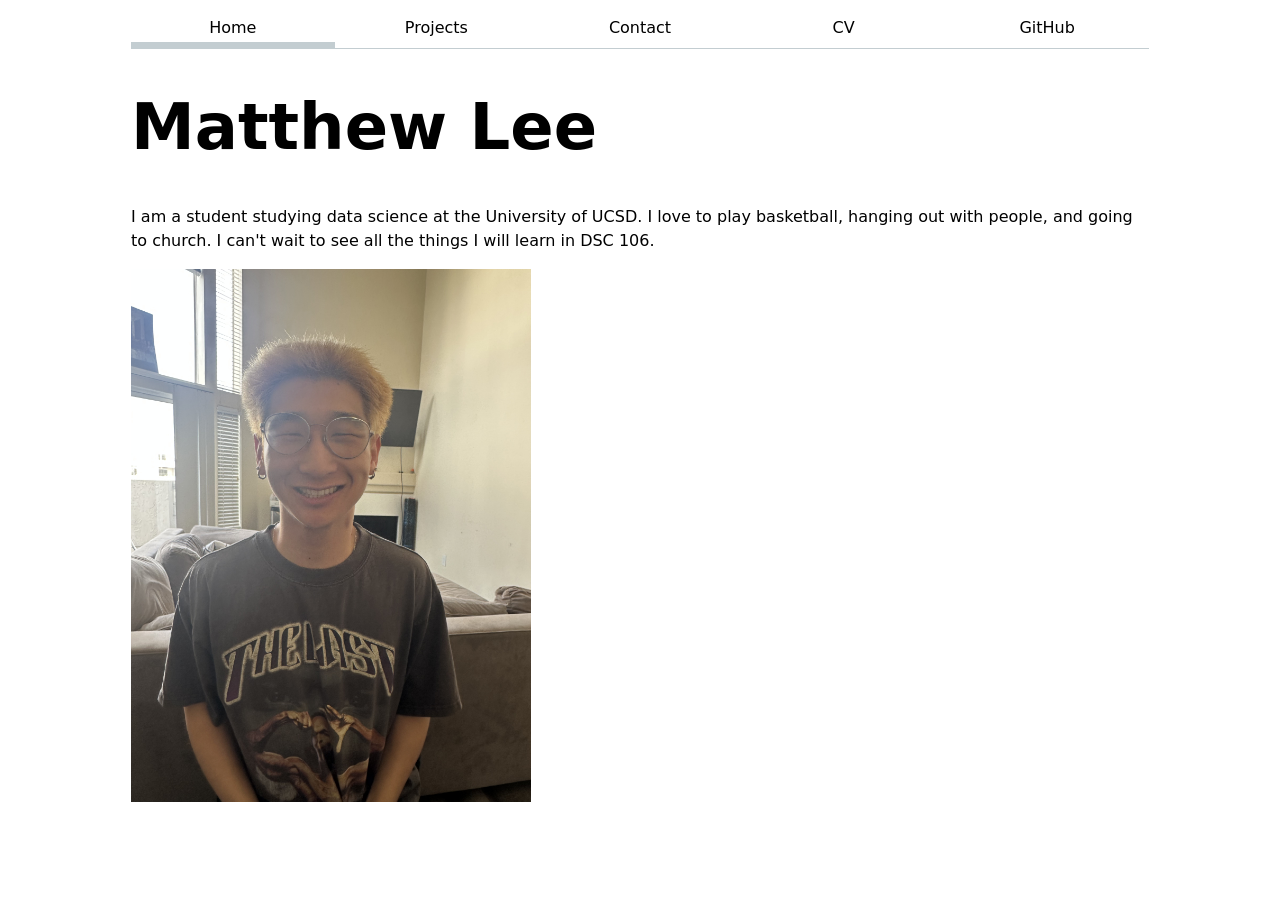
==== index.html @ 47ae9aaa "update index" ====
<!DOCTYPE html>
<html lang="en">
<head>
    <meta charset="UTF-8">
    <meta name="viewport" content="width=device-width, initial-scale=1.0">
    <link rel="stylesheet" href="style.css">
    <title>Matthew Lee: Personal site and portfolio</title>
</head>
<body>

    <nav>
        <a class="current" href="index.html">Home</a>
        <a href="projects/index.html">Projects</a>
        <a href="contact/index.html">Contact</a>
        <a href="resume/index.html">CV</a>
        <a href="https://github.com/matthewlee" target="_blank" rel="noopener noreferrer">GitHub</a>
    </nav>

    <h1>Matthew Lee</h1>

    <p>
        I am a student studying data science at the University of UCSD. I love to play basketball, hanging out with people, and going to church. I can't wait to see all the things I will learn in DSC 106.
    </p>

    <img src="images/IMG_7869.jpg" alt="Photo of Matthew Lee" width="400">

</body>
</html>
---- style.css ----
:root {
  --color-accent: #d9468f;
  --color-border: #c3cdd1;
}

html {
  accent-color: var(--color-accent);
}

body {
  /* Set line height to 1.5 times the font size and use the OS UI font. */
  font: 100%/1.5 system-ui;
  max-width: 100ch;
  margin-left: auto;
  margin-right: auto;
  margin-inline: auto;
  padding-left: 1em;
  padding-right: 1em;
  padding-inline: 1em;
}

nav ul,
nav li {
  display: contents;
}

nav {
  display: flex;
  margin-bottom: 1.5rem;
  border-bottom: 1px solid var(--color-border);
}

nav a {
  flex: 1;
  text-decoration: none;
  color: inherit;
  text-align: center;
  padding: 0.5em;
}

nav a.current {
  border-bottom: 0.4em solid var(--color-border);
  padding-bottom: 0.1em;
}

nav a:hover {
  border-bottom: 0.4em solid var(--color-accent);
  background-color: #fce7f3;
  padding-bottom: 0.1em;
}

input,
textarea,
button {
  font: inherit;
}

form {
  display: grid;
  grid-template-columns: auto 1fr;
  gap: 1em;
}

form label {
  display: grid;
  grid-template-columns: subgrid;
  grid-column: 1 / -1;
}

form input,
form textarea,
form button {
  width: 100%;
  box-sizing: border-box;
}

form button {
  grid-column: 1 / -1;
}

.projects {
  display: grid;
  grid-template-columns: repeat(auto-fill, minmax(15em, 1fr));
  gap: 1em;
}

.projects > article {
  display: grid;
  grid-template-rows: subgrid;
  grid-row: span 3;
  gap: 1em;
}

.projects > article h2 {
  margin: 0;
}

.projects > article img {
  width: 100%;
  height: auto;
}

h1 {
  font-size: 400%;
}

h1,
h2,
h3,
h4,
h5,
h6 {
  line-height: 1.1;
  text-wrap: balance;
}
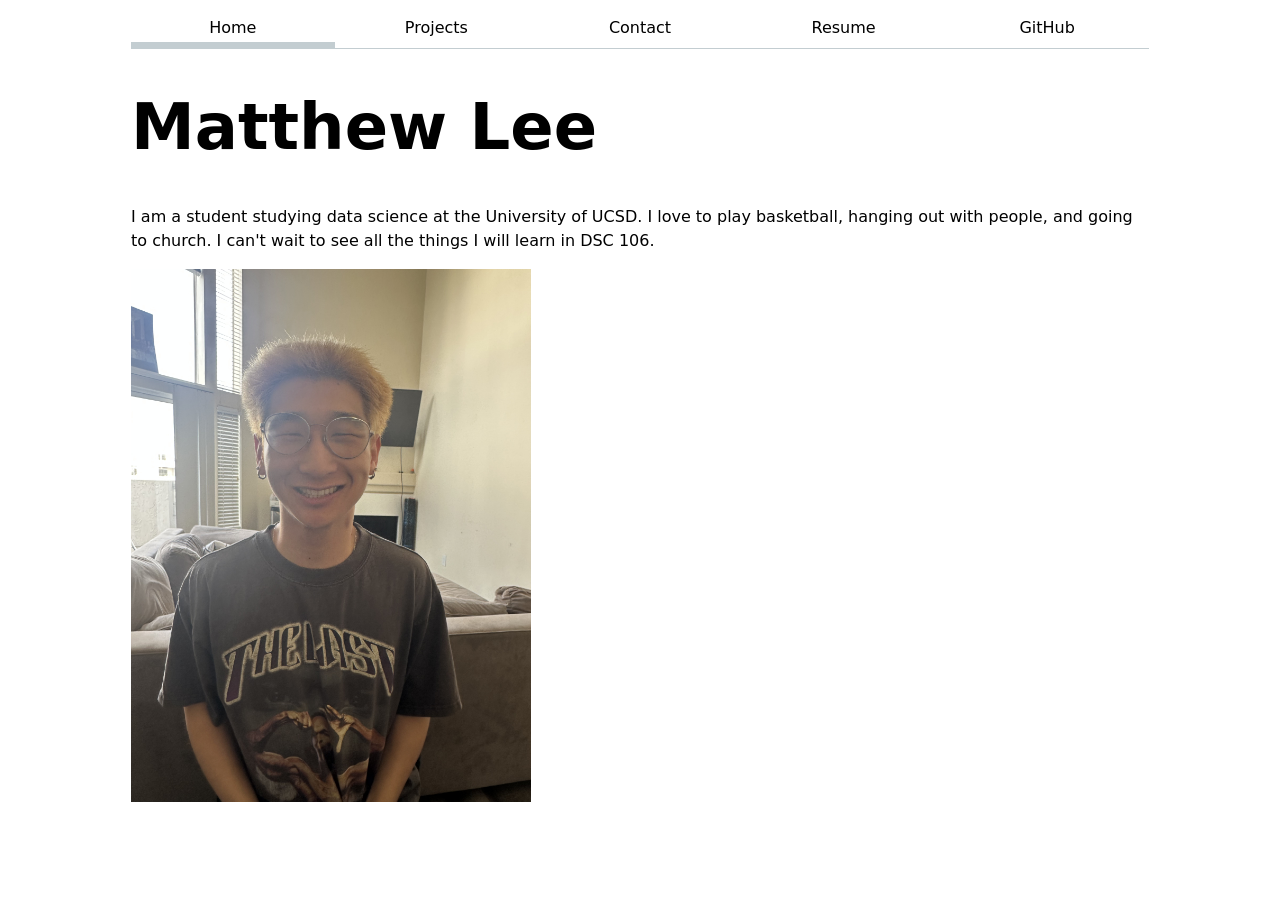
==== commit 8e997a4c: "updated resume button" ====
--- a/index.html
+++ b/index.html
@@ -12,7 +12,7 @@
         <a class="current" href="index.html">Home</a>
         <a href="projects/index.html">Projects</a>
         <a href="contact/index.html">Contact</a>
-        <a href="resume/index.html">CV</a>
+        <a href="resume/index.html">Resume</a>
         <a href="https://github.com/matthewlee" target="_blank" rel="noopener noreferrer">GitHub</a>
     </nav>
 
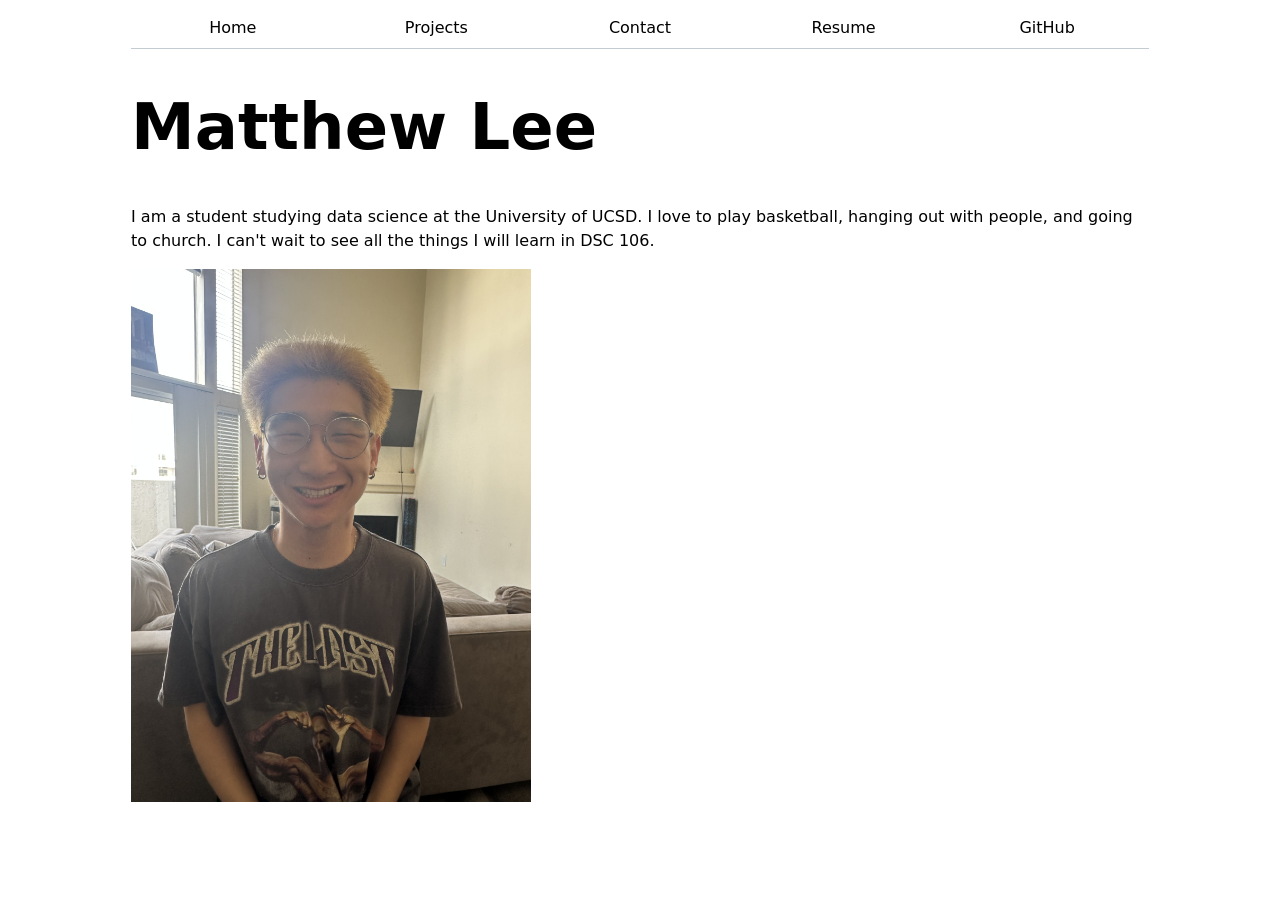
==== commit d3117f0f: "javas" ====
--- a/index.html
+++ b/index.html
@@ -4,17 +4,10 @@
     <meta charset="UTF-8">
     <meta name="viewport" content="width=device-width, initial-scale=1.0">
     <link rel="stylesheet" href="style.css">
+    <script src="global.js" defer></script>
     <title>Matthew Lee: Personal site and portfolio</title>
 </head>
 <body>
-
-    <nav>
-        <a class="current" href="index.html">Home</a>
-        <a href="projects/index.html">Projects</a>
-        <a href="contact/index.html">Contact</a>
-        <a href="resume/index.html">Resume</a>
-        <a href="https://github.com/matthewlee" target="_blank" rel="noopener noreferrer">GitHub</a>
-    </nav>
 
     <h1>Matthew Lee</h1>
 
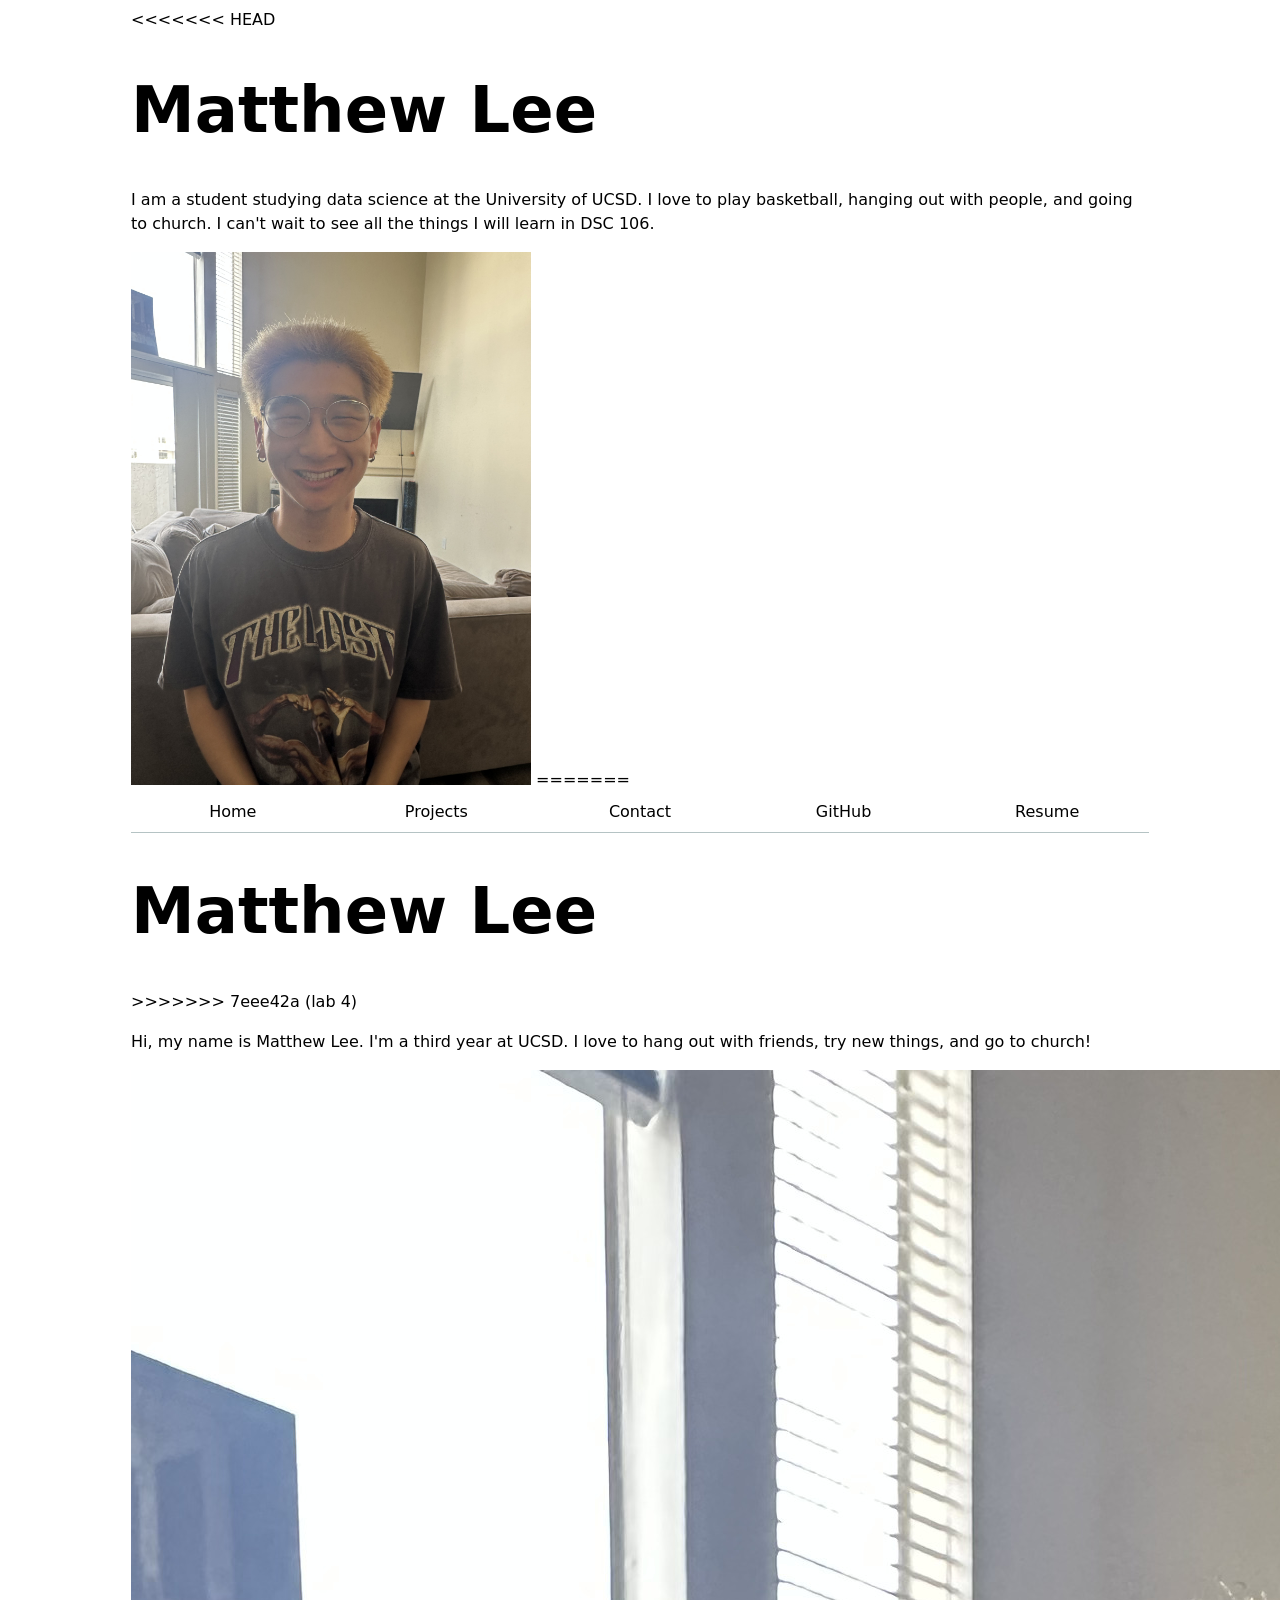
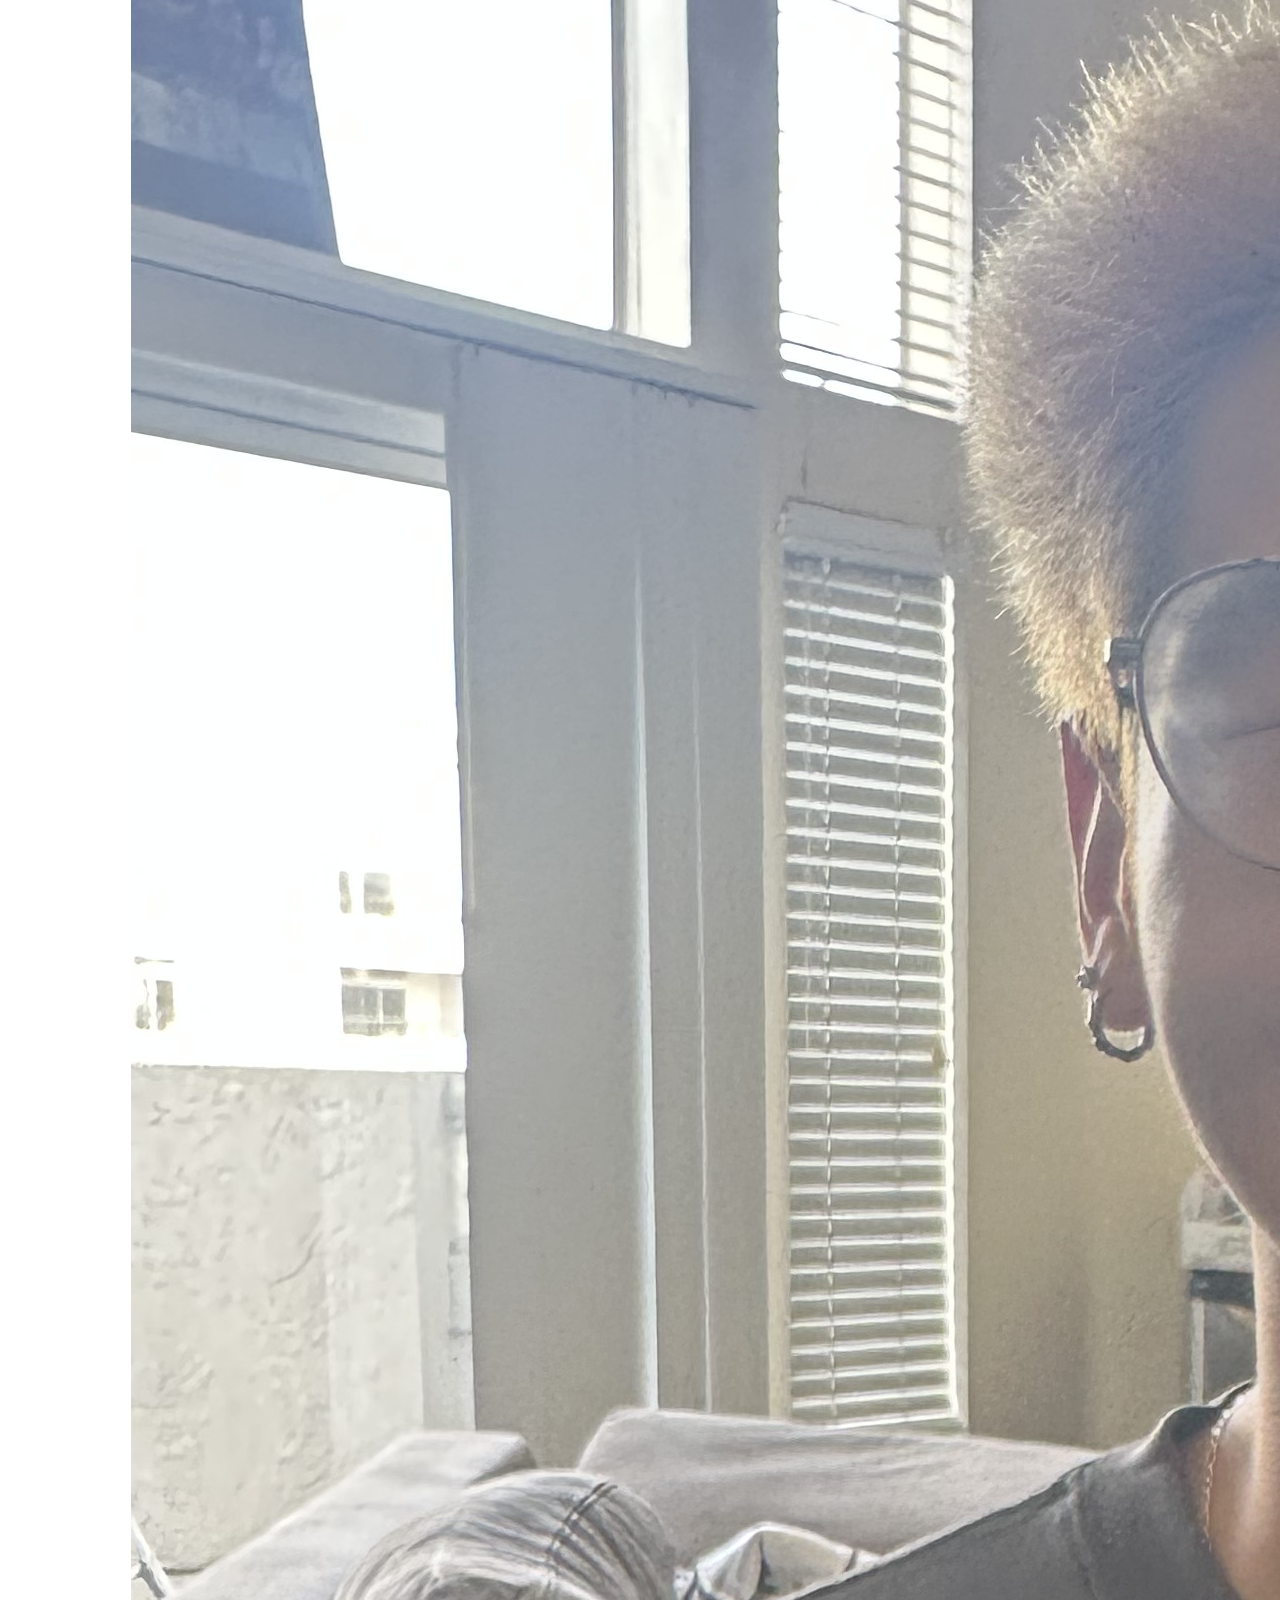
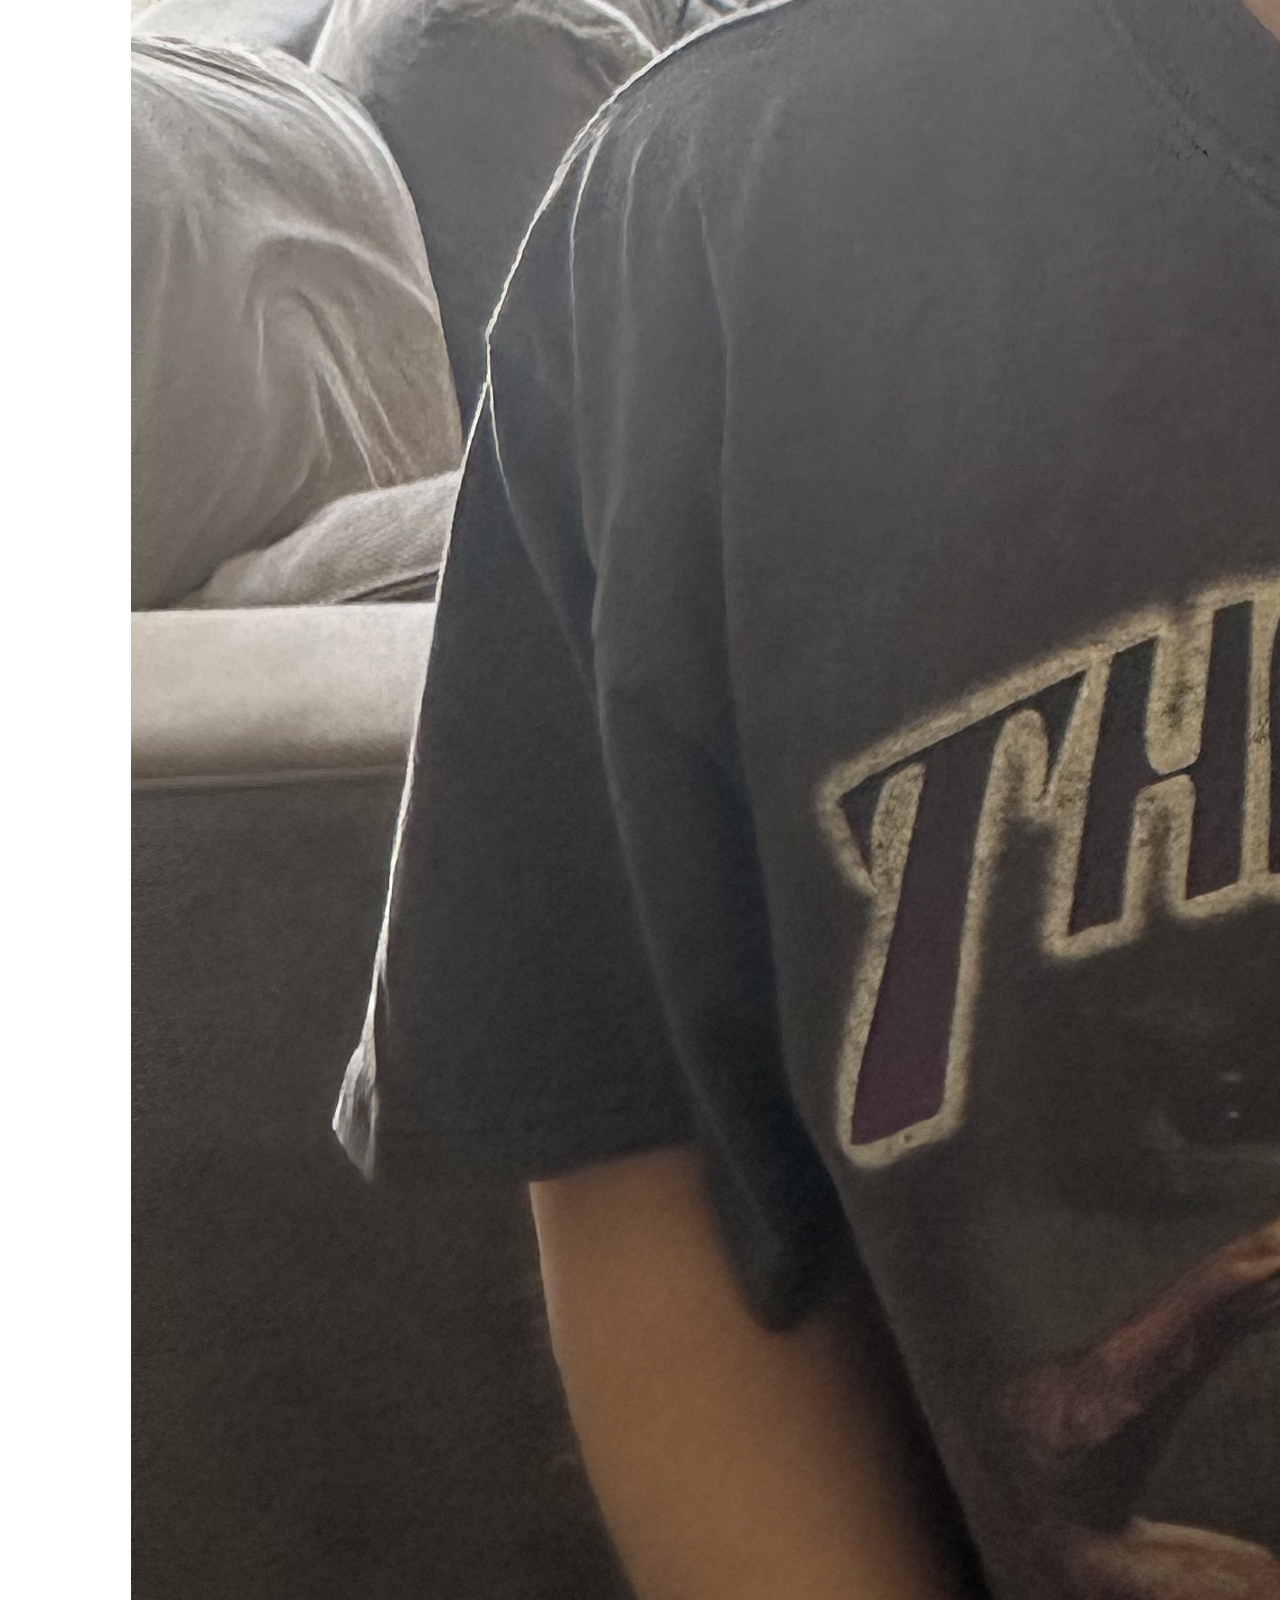
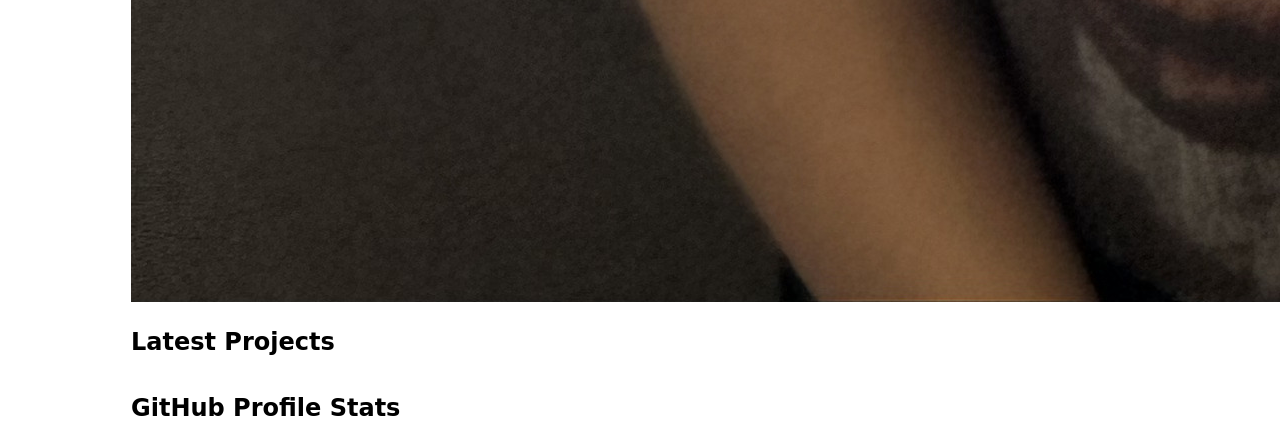
==== commit 1287efd6: "lab 4" ====
--- a/index.html
+++ b/index.html
@@ -1,6 +1,7 @@
 <!DOCTYPE html>
 <html lang="en">
 <head>
+<<<<<<< HEAD
     <meta charset="UTF-8">
     <meta name="viewport" content="width=device-width, initial-scale=1.0">
     <link rel="stylesheet" href="style.css">
@@ -16,6 +17,34 @@
     </p>
 
     <img src="images/IMG_7869.jpg" alt="Photo of Matthew Lee" width="400">
+=======
+  <meta charset="UTF-8">
+  <meta name="viewport" content="width=device-width, initial-scale=1.0">
+  <title>Matthew Lee: Personal site and portfolio</title>
+  <link rel="stylesheet" href="style.css">
+</head>
+<body>
+  <nav>
+    <a href="./">Home</a>
+    <a href="./projects/">Projects</a>
+    <a href="./contact/">Contact</a>
+    <a href="https://github.com/mxxthewlee" target="_blank">GitHub</a>
+    <a href="./resume/">Resume</a>
+  </nav>
 
+  <h1>Matthew Lee</h1>
+>>>>>>> 7eee42a (lab 4)
+
+  <p>Hi, my name is Matthew Lee. I'm a third year at UCSD. I love to hang out with friends, try new things, and go to church!</p>
+
+  <img src="images/IMG_7869.jpg" alt="Photo of Matthew Lee">
+
+  <h2>Latest Projects</h2>
+  <div class="projects"></div>
+
+  <h2>GitHub Profile Stats</h2>
+  <div id="profile-stats"></div>
+
+  <script src="index.js" type="module" defer></script>
 </body>
 </html>
--- a/style.css
+++ b/style.css
@@ -1,9 +1,9 @@
 :root {
   --color-accent: #d9468f;
-  --color-border: #c3cdd1;
 }
 
 html {
+  color-scheme: light dark;
   accent-color: var(--color-accent);
 }
 
@@ -25,9 +25,10 @@
 }
 
 nav {
+  --border-color: oklch(50% 10% 200 / 40%);
   display: flex;
   margin-bottom: 1.5rem;
-  border-bottom: 1px solid var(--color-border);
+  border-bottom: 1px solid var(--border-color);
 }
 
 nav a {
@@ -39,19 +40,30 @@
 }
 
 nav a.current {
-  border-bottom: 0.4em solid var(--color-border);
+  border-bottom: 0.4em solid var(--border-color);
   padding-bottom: 0.1em;
 }
 
 nav a:hover {
   border-bottom: 0.4em solid var(--color-accent);
-  background-color: #fce7f3;
+  background-color: color-mix(in oklch, var(--color-accent), canvas 85%);
   padding-bottom: 0.1em;
+}
+
+.color-scheme {
+  width: 100%;
+  font-size: 80%;
+  display: flex;
+  justify-content: flex-end;
+  align-items: center;
+  gap: 0.5em;
+  margin-top: 0.5rem;
 }
 
 input,
 textarea,
-button {
+button,
+select {
   font: inherit;
 }
 
--- a/style.css
+++ b/style.css
@@ -1,9 +1,9 @@
 :root {
   --color-accent: #d9468f;
-  --color-border: #c3cdd1;
 }
 
 html {
+  color-scheme: light dark;
   accent-color: var(--color-accent);
 }
 
@@ -25,9 +25,10 @@
 }
 
 nav {
+  --border-color: oklch(50% 10% 200 / 40%);
   display: flex;
   margin-bottom: 1.5rem;
-  border-bottom: 1px solid var(--color-border);
+  border-bottom: 1px solid var(--border-color);
 }
 
 nav a {
@@ -39,19 +40,30 @@
 }
 
 nav a.current {
-  border-bottom: 0.4em solid var(--color-border);
+  border-bottom: 0.4em solid var(--border-color);
   padding-bottom: 0.1em;
 }
 
 nav a:hover {
   border-bottom: 0.4em solid var(--color-accent);
-  background-color: #fce7f3;
+  background-color: color-mix(in oklch, var(--color-accent), canvas 85%);
   padding-bottom: 0.1em;
+}
+
+.color-scheme {
+  width: 100%;
+  font-size: 80%;
+  display: flex;
+  justify-content: flex-end;
+  align-items: center;
+  gap: 0.5em;
+  margin-top: 0.5rem;
 }
 
 input,
 textarea,
-button {
+button,
+select {
   font: inherit;
 }
 
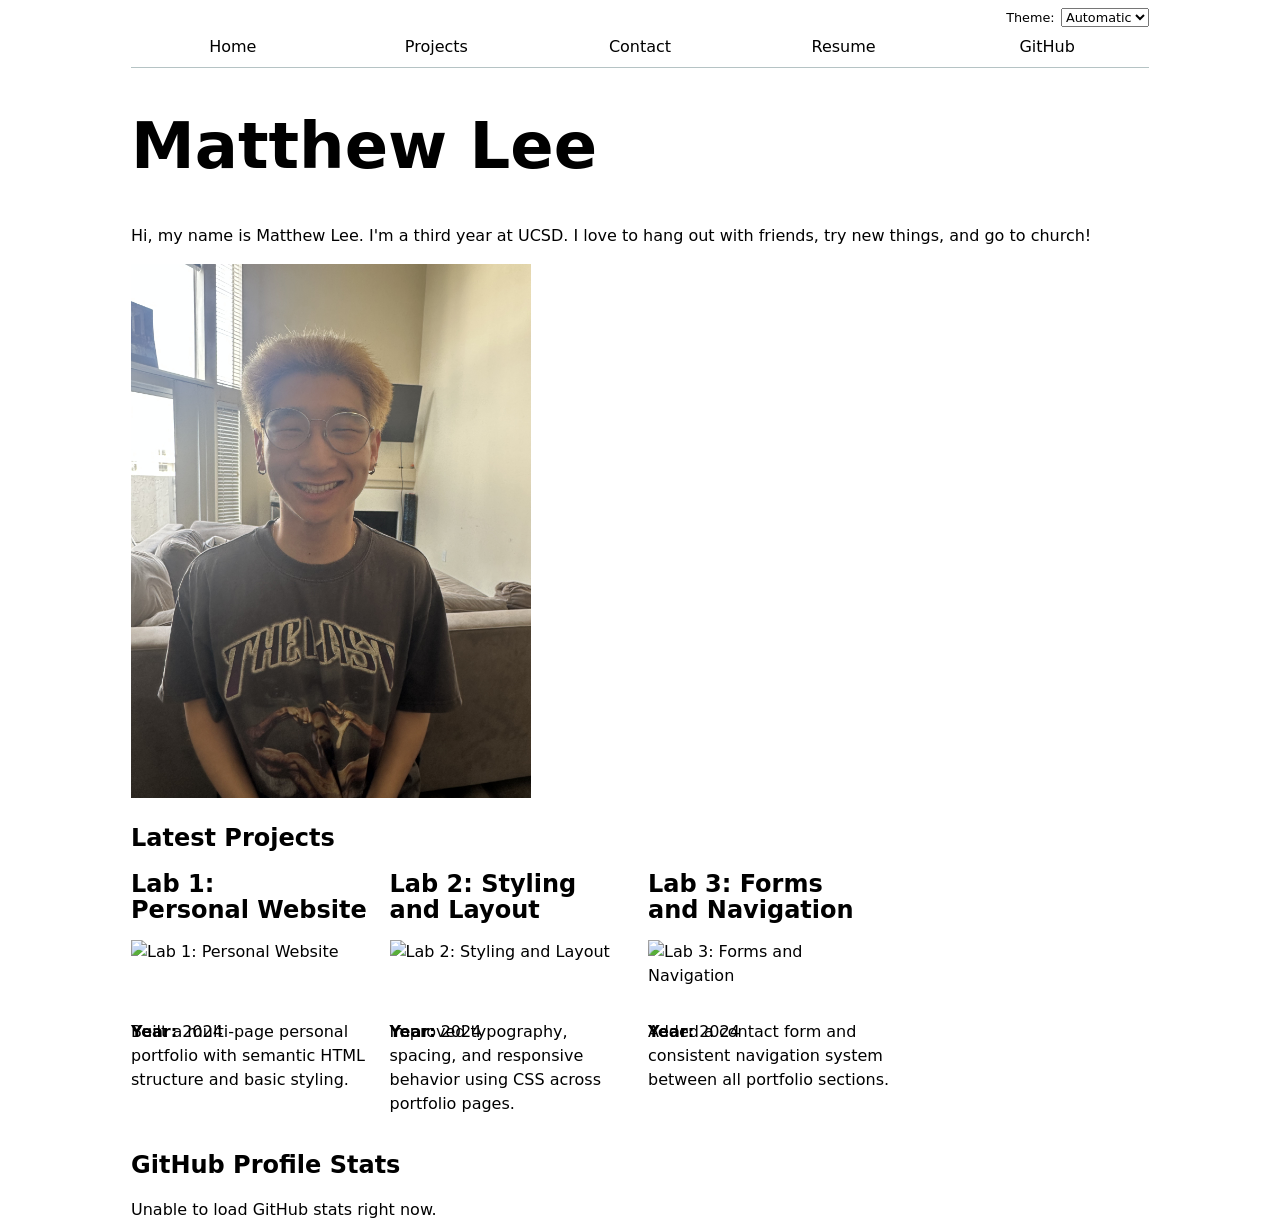
==== commit 01c27775: "lab 4 fixes" ====
--- a/index.html
+++ b/index.html
@@ -1,43 +1,17 @@
 <!DOCTYPE html>
 <html lang="en">
 <head>
-<<<<<<< HEAD
-    <meta charset="UTF-8">
-    <meta name="viewport" content="width=device-width, initial-scale=1.0">
-    <link rel="stylesheet" href="style.css">
-    <script src="global.js" defer></script>
-    <title>Matthew Lee: Personal site and portfolio</title>
-</head>
-<body>
-
-    <h1>Matthew Lee</h1>
-
-    <p>
-        I am a student studying data science at the University of UCSD. I love to play basketball, hanging out with people, and going to church. I can't wait to see all the things I will learn in DSC 106.
-    </p>
-
-    <img src="images/IMG_7869.jpg" alt="Photo of Matthew Lee" width="400">
-=======
   <meta charset="UTF-8">
   <meta name="viewport" content="width=device-width, initial-scale=1.0">
   <title>Matthew Lee: Personal site and portfolio</title>
   <link rel="stylesheet" href="style.css">
 </head>
 <body>
-  <nav>
-    <a href="./">Home</a>
-    <a href="./projects/">Projects</a>
-    <a href="./contact/">Contact</a>
-    <a href="https://github.com/mxxthewlee" target="_blank">GitHub</a>
-    <a href="./resume/">Resume</a>
-  </nav>
-
   <h1>Matthew Lee</h1>
->>>>>>> 7eee42a (lab 4)
 
   <p>Hi, my name is Matthew Lee. I'm a third year at UCSD. I love to hang out with friends, try new things, and go to church!</p>
 
-  <img src="images/IMG_7869.jpg" alt="Photo of Matthew Lee">
+  <img src="images/IMG_7869.jpg" alt="Photo of Matthew Lee" width="400">
 
   <h2>Latest Projects</h2>
   <div class="projects"></div>
@@ -45,6 +19,6 @@
   <h2>GitHub Profile Stats</h2>
   <div id="profile-stats"></div>
 
-  <script src="index.js" type="module" defer></script>
+  <script src="index.js" type="module"></script>
 </body>
 </html>
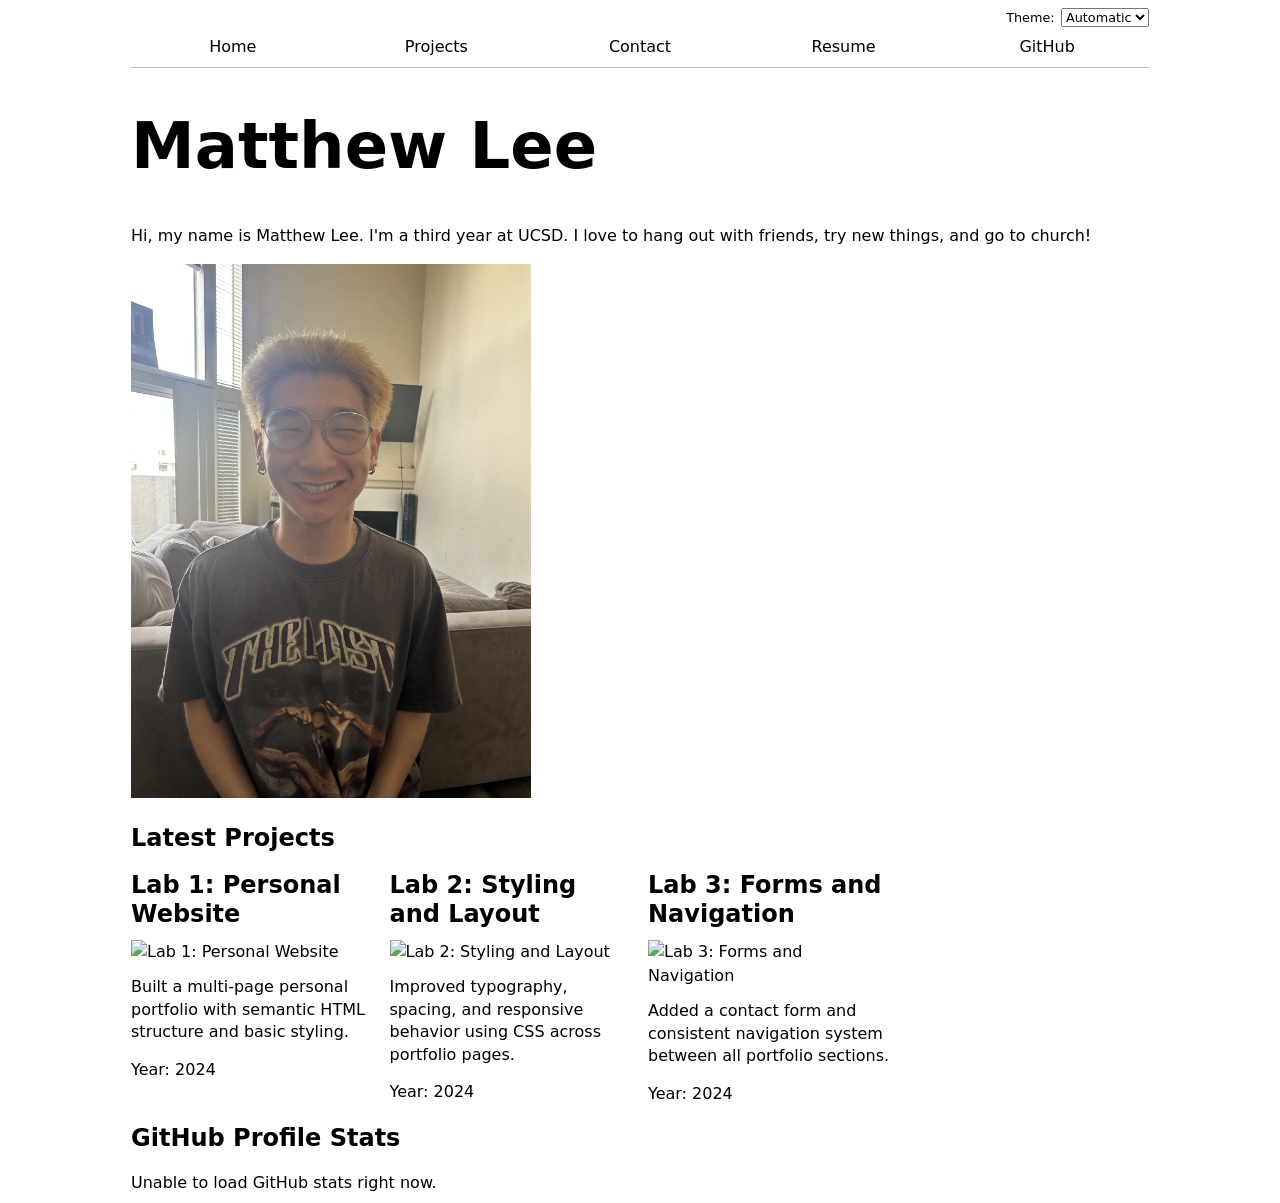
==== commit 8219cafc: "Bust cache for home CSS and JS assets" ====
--- a/index.html
+++ b/index.html
@@ -4,7 +4,7 @@
   <meta charset="UTF-8">
   <meta name="viewport" content="width=device-width, initial-scale=1.0">
   <title>Matthew Lee: Personal site and portfolio</title>
-  <link rel="stylesheet" href="style.css">
+  <link rel="stylesheet" href="style.css?v=20260501b">
 </head>
 <body>
   <h1>Matthew Lee</h1>
@@ -19,6 +19,6 @@
   <h2>GitHub Profile Stats</h2>
   <div id="profile-stats"></div>
 
-  <script src="index.js" type="module"></script>
+  <script src="index.js?v=20260501b" type="module"></script>
 </body>
 </html>
--- a/style.css
+++ b/style.css
@@ -94,22 +94,37 @@
   display: grid;
   grid-template-columns: repeat(auto-fill, minmax(15em, 1fr));
   gap: 1em;
+  align-items: start;
 }
 
 .projects > article {
-  display: grid;
-  grid-template-rows: subgrid;
-  grid-row: span 3;
-  gap: 1em;
-}
-
-.projects > article h2 {
-  margin: 0;
-}
-
-.projects > article img {
+  display: flex;
+  flex-direction: column;
+  gap: 0.75em;
+  min-width: 0;
+}
+
+.project-title {
+  margin: 0;
+  line-height: 1.2;
+  text-wrap: pretty;
+}
+
+.project-image {
   width: 100%;
   height: auto;
+  display: block;
+}
+
+.project-description,
+.project-year {
+  margin: 0;
+  line-height: 1.4;
+  position: static;
+}
+
+.project-year {
+  margin-top: 0.2rem;
 }
 
 h1 {
@@ -125,3 +140,68 @@
   line-height: 1.1;
   text-wrap: balance;
 }
+
+#profile-stats .github-stats-grid {
+  display: grid;
+  grid-template-columns: repeat(4, minmax(8rem, 1fr));
+  gap: 1.25rem 2rem;
+}
+
+#profile-stats .github-stat {
+  border: 0;
+  padding: 0;
+}
+
+#profile-stats .github-stat h3,
+#profile-stats .github-stat p {
+  margin: 0;
+}
+
+#profile-stats .github-stat h3 {
+  text-transform: uppercase;
+  letter-spacing: 0.02em;
+  font-size: 0.85rem;
+  color: #6b7280;
+  font-weight: 500;
+  margin-bottom: 0.35rem;
+}
+
+#profile-stats .github-stat p {
+  font-size: 2.6rem;
+  line-height: 1;
+  font-weight: 500;
+}
+
+/* Fallback styling if older <dl> markup is cached or rendered */
+#profile-stats dl {
+  display: grid;
+  grid-template-columns: repeat(4, minmax(8rem, 1fr));
+  gap: 0.4rem 1rem;
+  margin: 0;
+}
+
+#profile-stats dt,
+#profile-stats dd {
+  margin: 0;
+}
+
+#profile-stats dt {
+  grid-row: 1;
+  font-weight: 600;
+}
+
+#profile-stats dd {
+  grid-row: 2;
+  font-size: 1.4rem;
+  font-weight: 700;
+}
+
+@media (max-width: 700px) {
+  #profile-stats .github-stats-grid {
+    grid-template-columns: repeat(2, minmax(8rem, 1fr));
+  }
+
+  #profile-stats dl {
+    grid-template-columns: repeat(2, minmax(8rem, 1fr));
+  }
+}
